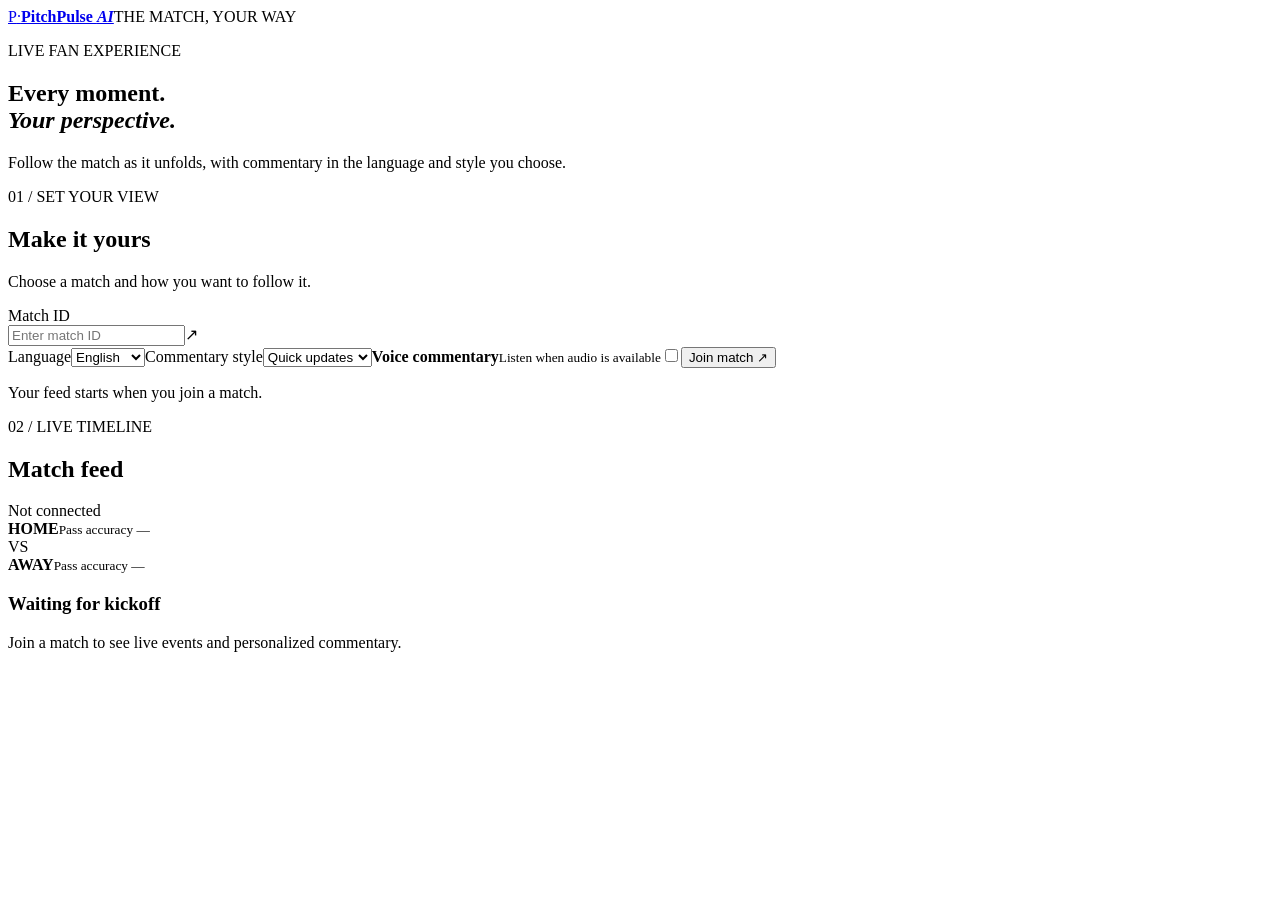
==== src/frontend/fan.html @ 57427ff8 "feat(frontend): build fan-facing multilingual feed interface" ====
<!doctype html>
<html lang="en">
<head>
  <meta charset="utf-8">
  <meta name="viewport" content="width=device-width, initial-scale=1">
  <meta name="theme-color" content="#f5f6ef">
  <title>PitchPulse AI · Fan Feed</title>
  <link rel="stylesheet" href="/static/fan.css">
  <script src="/static/fan.js" defer></script>
</head>
<body>
  <header class="site-header"><a class="wordmark" href="/fan" aria-label="PitchPulse AI fan feed"><span class="mark">P<span>·</span></span><strong>PitchPulse <em>AI</em></strong></a><span class="header-tag">THE MATCH, YOUR WAY</span></header>
  <main class="fan-layout">
    <section class="intro"><p class="eyebrow"><span class="pulse"></span> LIVE FAN EXPERIENCE</p><h1>Every moment.<br><i>Your perspective.</i></h1><p>Follow the match as it unfolds, with commentary in the language and style you choose.</p></section>

    <div class="content-grid">
      <aside class="preferences" aria-labelledby="preferences-heading"><div class="panel-top"><span class="panel-number">01 / SET YOUR VIEW</span><h2 id="preferences-heading">Make it yours</h2><p>Choose a match and how you want to follow it.</p></div><form id="preferences-form"><label for="match-input">Match ID</label><div class="input-wrap"><input id="match-input" name="match" autocomplete="off" required placeholder="Enter match ID" maxlength="100"><span class="input-arrow" aria-hidden="true">↗</span></div><label for="language">Language</label><select id="language" name="language"><option value="en">English</option><option value="es">Español</option><option value="fr">Français</option><option value="de">Deutsch</option><option value="ar">العربية</option></select><label for="style">Commentary style</label><select id="style" name="style"><option value="concise">Quick updates</option><option value="tactical">Tactical insight</option><option value="casual">Easygoing</option></select><label class="voice-row" for="voice"><span><strong>Voice commentary</strong><small>Listen when audio is available</small></span><input id="voice" type="checkbox" name="voice"><span class="switch" aria-hidden="true"></span></label><button type="submit" class="join-button">Join match <span aria-hidden="true">↗</span></button></form><p id="setup-note" class="setup-note">Your feed starts when you join a match.</p></aside>

      <section class="feed-panel" aria-labelledby="feed-heading"><div class="feed-header"><div><span class="panel-number">02 / LIVE TIMELINE</span><h2 id="feed-heading">Match feed</h2></div><span id="feed-status" class="feed-status" role="status">Not connected</span></div><div class="score-strip"><div class="team"><span class="team-dot home"></span><div><strong>HOME</strong><small id="home-pass">Pass accuracy —</small></div></div><span class="score-divider">VS</span><div class="team away-team"><div><strong>AWAY</strong><small id="away-pass">Pass accuracy —</small></div><span class="team-dot away"></span></div></div><div id="feed-list" class="feed-list" aria-live="polite"><div class="feed-empty"><div class="empty-icon" aria-hidden="true"><span></span></div><h3>Waiting for kickoff</h3><p>Join a match to see live events and personalized commentary.</p></div></div></section>
    </div>
  </main>
</body>
</html>
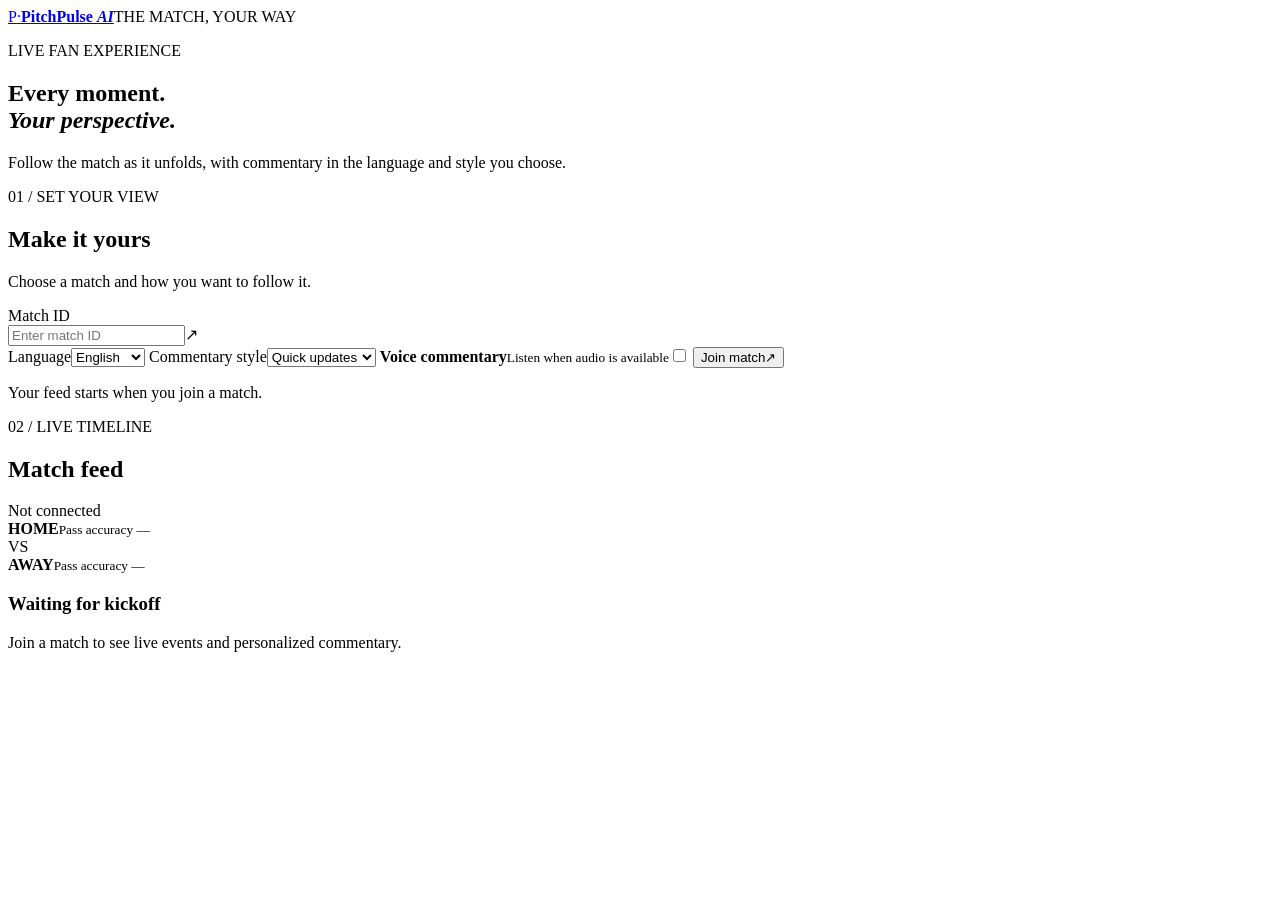
==== commit 2c2c7aca: "feat(config): add language localization and profile preferences" ====
--- a/src/frontend/fan.html
+++ b/src/frontend/fan.html
@@ -9,14 +9,23 @@
   <script src="/static/fan.js" defer></script>
 </head>
 <body>
-  <header class="site-header"><a class="wordmark" href="/fan" aria-label="PitchPulse AI fan feed"><span class="mark">P<span>·</span></span><strong>PitchPulse <em>AI</em></strong></a><span class="header-tag">THE MATCH, YOUR WAY</span></header>
+  <header class="site-header"><a class="wordmark" href="/fan" aria-label="PitchPulse AI fan feed"><span class="mark">P<span>·</span></span><strong>PitchPulse <em>AI</em></strong></a><span class="header-tag" data-i18n="tag">THE MATCH, YOUR WAY</span></header>
   <main class="fan-layout">
-    <section class="intro"><p class="eyebrow"><span class="pulse"></span> LIVE FAN EXPERIENCE</p><h1>Every moment.<br><i>Your perspective.</i></h1><p>Follow the match as it unfolds, with commentary in the language and style you choose.</p></section>
+    <section class="intro"><p class="eyebrow"><span class="pulse"></span><span data-i18n="live">LIVE FAN EXPERIENCE</span></p><h1><span data-i18n="hero_one">Every moment.</span><br><i data-i18n="hero_two">Your perspective.</i></h1><p data-i18n="hero_copy">Follow the match as it unfolds, with commentary in the language and style you choose.</p></section>
 
     <div class="content-grid">
-      <aside class="preferences" aria-labelledby="preferences-heading"><div class="panel-top"><span class="panel-number">01 / SET YOUR VIEW</span><h2 id="preferences-heading">Make it yours</h2><p>Choose a match and how you want to follow it.</p></div><form id="preferences-form"><label for="match-input">Match ID</label><div class="input-wrap"><input id="match-input" name="match" autocomplete="off" required placeholder="Enter match ID" maxlength="100"><span class="input-arrow" aria-hidden="true">↗</span></div><label for="language">Language</label><select id="language" name="language"><option value="en">English</option><option value="es">Español</option><option value="fr">Français</option><option value="de">Deutsch</option><option value="ar">العربية</option></select><label for="style">Commentary style</label><select id="style" name="style"><option value="concise">Quick updates</option><option value="tactical">Tactical insight</option><option value="casual">Easygoing</option></select><label class="voice-row" for="voice"><span><strong>Voice commentary</strong><small>Listen when audio is available</small></span><input id="voice" type="checkbox" name="voice"><span class="switch" aria-hidden="true"></span></label><button type="submit" class="join-button">Join match <span aria-hidden="true">↗</span></button></form><p id="setup-note" class="setup-note">Your feed starts when you join a match.</p></aside>
+      <aside class="preferences" aria-labelledby="preferences-heading">
+        <div class="panel-top"><span class="panel-number" data-i18n="setup_index">01 / SET YOUR VIEW</span><h2 id="preferences-heading" data-i18n="setup_title">Make it yours</h2><p data-i18n="setup_copy">Choose a match and how you want to follow it.</p></div>
+        <form id="preferences-form">
+          <label for="match-input" data-i18n="match_id">Match ID</label><div class="input-wrap"><input id="match-input" name="match" autocomplete="off" required placeholder="Enter match ID" maxlength="100"><span class="input-arrow" aria-hidden="true">↗</span></div>
+          <label for="language" data-i18n="language">Language</label><select id="language" name="language"><option value="en">English</option><option value="es">Español</option><option value="fr">Français</option><option value="de">Deutsch</option><option value="ar">العربية</option></select>
+          <label for="style" data-i18n="style">Commentary style</label><select id="style" name="style"><option value="concise">Quick updates</option><option value="tactical">Tactical insight</option><option value="casual">Easygoing</option></select>
+          <label class="voice-row" for="voice"><span><strong data-i18n="voice">Voice commentary</strong><small data-i18n="voice_hint">Listen when audio is available</small></span><input id="voice" type="checkbox" name="voice"><span class="switch" aria-hidden="true"></span></label>
+          <button type="submit" class="join-button"><span data-i18n="join">Join match</span><span aria-hidden="true">↗</span></button>
+        </form><p id="setup-note" class="setup-note" data-i18n="setup_note">Your feed starts when you join a match.</p>
+      </aside>
 
-      <section class="feed-panel" aria-labelledby="feed-heading"><div class="feed-header"><div><span class="panel-number">02 / LIVE TIMELINE</span><h2 id="feed-heading">Match feed</h2></div><span id="feed-status" class="feed-status" role="status">Not connected</span></div><div class="score-strip"><div class="team"><span class="team-dot home"></span><div><strong>HOME</strong><small id="home-pass">Pass accuracy —</small></div></div><span class="score-divider">VS</span><div class="team away-team"><div><strong>AWAY</strong><small id="away-pass">Pass accuracy —</small></div><span class="team-dot away"></span></div></div><div id="feed-list" class="feed-list" aria-live="polite"><div class="feed-empty"><div class="empty-icon" aria-hidden="true"><span></span></div><h3>Waiting for kickoff</h3><p>Join a match to see live events and personalized commentary.</p></div></div></section>
+      <section class="feed-panel" aria-labelledby="feed-heading"><div class="feed-header"><div><span class="panel-number" data-i18n="feed_index">02 / LIVE TIMELINE</span><h2 id="feed-heading" data-i18n="feed_title">Match feed</h2></div><span id="feed-status" class="feed-status" role="status" data-i18n="not_connected">Not connected</span></div><div class="score-strip"><div class="team"><span class="team-dot home"></span><div><strong id="home-label" data-i18n="home">HOME</strong><small id="home-pass">Pass accuracy —</small></div></div><span class="score-divider">VS</span><div class="team away-team"><div><strong id="away-label" data-i18n="away">AWAY</strong><small id="away-pass">Pass accuracy —</small></div><span class="team-dot away"></span></div></div><div id="feed-list" class="feed-list" aria-live="polite"><div class="feed-empty"><div class="empty-icon" aria-hidden="true"><span></span></div><h3 data-i18n="empty_title">Waiting for kickoff</h3><p data-i18n="empty_copy">Join a match to see live events and personalized commentary.</p></div></div></section>
     </div>
   </main>
 </body>
